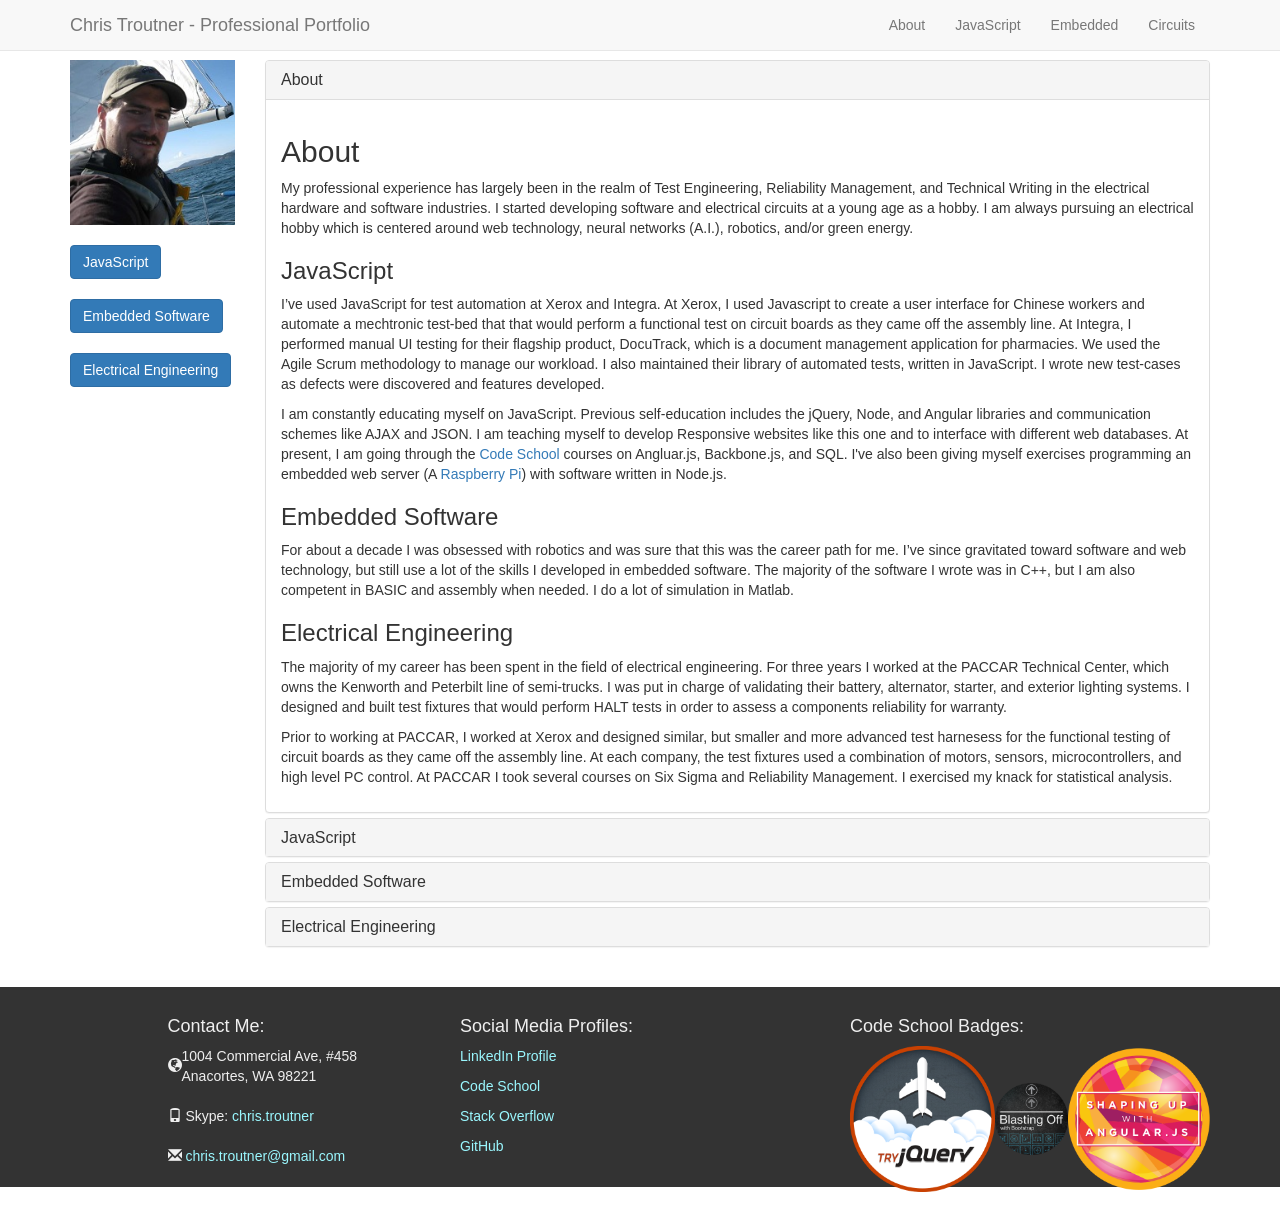
==== index.html @ 3069bcdd "Hamburger Menu Bug Fixed Hamburber menu had a bug where it wouldn't collapse after selecting an item" ====
<!DOCTYPE html>
<html lang="en" ng-app="mainPage">
<head>
  <!-- 
  Dev Notes:
    This site is written using the Twitter Bootstrap framework. Custom JavaScript and modularity of code is carried
    out with the Angular.js library. All code on this site is freely available for use without restriction. 

  -->
  
  <!-- Meta compatibility items -->
  <meta charset="utf-8">
  <meta http-equiv="X-UA-Compatible" content="IE=edge">
  <meta name="viewport" content="width=device-width, initial-scale=1">

  <title>Chris Troutner | Professional Portfolio</title>

  <link href="css/bootstrap.min.css" media="all" rel="stylesheet" />
  <link href="css/main.css" media="all" rel="stylesheet" />

  
  
  <!-- HTML5 Shim and Respond.js IE8 support of HTML5 elements and media queries -->
  <!-- WARNING: Respond.js doesn't work if you view the page via file:// -->
  <!--[if lt IE 9]>
      <script src="https://oss.maxcdn.com/html5shiv/3.7.2/html5shiv.min.js"></script>
      <script src="https://oss.maxcdn.com/respond/1.4.2/respond.min.js"></script>
  <![endif]-->
  
  <style>
    vcenter {
      display:table-cell;
      vertical-align: middle;
      float: none;
      text-align: center;
    }
    
    row-xs-flex-center {
        display:flex;
        align-items:center;
    }
    @media ( min-width:768px ) {
        .row-sm-flex-center {
            display:flex;
            align-items:center;
        }
    }
    @media ( min-width: 992px ) {
        .row-md-flex-center {
            display:flex;
            align-items:center;
        }
    }
    @media ( min-width: 1200px ) {
        .row-lg-flex-center {
            display:flex;
            align-items:center;
        }
    }
  </style>
</head>
  
<body ng-controller='PrimaryController as PC'>
  <header class='navbar navbar-default navbar-fixed-top'>
    <nav class='container' role='navigation'>
      <div class='navbar-header'>
        <a href='index.html' class='navbar-brand'>Chris Troutner<span class='hidden-sm hidden-xs'> - Professional Portfolio</span></a>

        <!-- Hamburger button for small screens -->
        <button type='button' class='navbar-toggle collapsed' data-toggle='collapse' data-target='.navbar-collapse'>
          <span class='sr-only'>Toggle navigation</span>
          <span class='icon-bar'></span>
          <span class='icon-bar'></span>
          <span class='icon-bar'></span>
        </button>
      </div>

      <!-- Navigation Buttons for big screen -->
      <!-- <ul class='nav nav-tabs navbar-nav navbar-right collapse navbar-collapse'> -->
      <ul class='nav navbar-nav navbar-right collapse navbar-collapse'>
        <li><a role="button" data-toggle="collapse" data-parent="#accordion" href="#collapseAbout" aria-expanded="true" aria-controls="collapseAbout">
          About
        </a></li>
        <li><a role="button" data-toggle="collapse" data-parent="#accordion" href="#collapseJavaScript" aria-expanded="true" aria-controls="collapseJavaScript">
          JavaScript
        </a></li>
        <li><a role="button" data-toggle="collapse" data-parent="#accordion" href="#collapseEmbedded" aria-expanded="true" aria-controls="collapseEmbedded">
          Embedded
        </a></li>
        <li><a role="button" data-toggle="collapse" data-parent="#accordion" href="#collapseCircuits" aria-expanded="true" aria-controls="collapseCircuits">
          Circuits
        </a></li>      
      </ul>
    </nav>
  </header>

  <section>
    <div class='container'>

      <!-- Need to add a row of space so that the static nav bar doesn't bleed into the Container. Not sure if <br> is the best html to use anymore. -->
      <!-- To-Do: check this div presentation in different browsers and different screen sizes. -->
      <div class='row'>
        <br></br>
      </div>

      <!-- 
      Not used, but for reference:
      row-md-flex-center class is custom solution to center the navigation arrows. This solution found on stackexchange: 
        https://stackoverflow.com/questions/20547819/vertical-align-with-bootstrap-3/20548652#20548652?newreg=b027880ff2e448e6b07ce7ea2256a542
      -->
      <div class='row'>

        <div class='col-md-2'>
          <!-- Selfie Image -->
          <img src='images/me.jpg' class='img-responsive center-block' alt='Chris Troutner' />
          <br>
          <!-- Left Column Button Menu -->
          <div class='visible-md visible-lg'>
            <ul class='list-unstyled'>
              <li>
                <a class="btn btn-primary" role="button" data-toggle="collapse" data-parent="#accordion" href="#collapseJavaScript" aria-expanded="false" aria-controls="collapseJavaScript">
                  JavaScript
              </a></li><br>
              <li>
                <a class="btn btn-primary" role="button" data-toggle="collapse" data-parent="#accordion" href="#collapseEmbedded" aria-expanded="false" aria-controls="collapseEmbedded">
                  Embedded Software
              </a></li><br>
              <li>
                <a class="btn btn-primary" role="button" data-toggle="collapse" data-parent="#accordion" href="#collapseCircuits" aria-expanded="false" aria-controls="collapseCircuits">
                  Electrical Engineering
              </a></li></br>
            </ul>          
          </div>
        </div>

        <div class='col-md-10'>
          <div class="panel-group" id="accordion" role="tablist" aria-multiselectable="true">
            <div class="panel panel-default">
              <div class="panel-heading" role="tab" id="headingAbout">
                <h4 class="panel-title">
                  <a role="button" data-toggle="collapse" data-parent="#accordion" href="#collapseAbout" aria-expanded="true" aria-controls="collapseAbout">
                    About
                  </a>
                </h4>
              </div>
              <div id="collapseAbout" class="panel-collapse collapse in" role="tabpanel" aria-labelledby="headingAbout">
                <div class="panel-body">
                  <content-about></content-about>
                </div>
              </div>
            </div>
            <div class="panel panel-default">
              <div class="panel-heading" role="tab" id="headingJavaScript">
                <h4 class="panel-title">
                  <a class="collapsed" role="button" data-toggle="collapse" data-parent="#accordion" href="#collapseJavaScript" aria-expanded="false" aria-controls="collapseJavaScript">
                    JavaScript
                  </a>
                </h4>
              </div>
              <div id="collapseJavaScript" class="panel-collapse collapse" role="tabpanel" aria-labelledby="headingJavaScript">
                <div class="panel-body">
                  <content-javascript></content-javascript>
                </div>
              </div>
            </div>
            <div class="panel panel-default">
              <div class="panel-heading" role="tab" id="headingEmbedded">
                <h4 class="panel-title">
                  <a class="collapsed" role="button" data-toggle="collapse" data-parent="#accordion" href="#collapseEmbedded" aria-expanded="false" aria-controls="collapseEmbedded">
                    Embedded Software
                  </a>
                </h4>
              </div>
              <div id="collapseEmbedded" class="panel-collapse collapse" role="tabpanel" aria-labelledby="headingEmbedded">
                <div class="panel-body">
                  <content-embedded></content-embedded>
                </div>
              </div>
            </div>
            <div class="panel panel-default">
              <div class="panel-heading" role="tab" id="headingCircuits">
                <h4 class="panel-title">
                  <a class="collapsed" role="button" data-toggle="collapse" data-parent="#accordion" href="#collapseCircuits" aria-expanded="false" aria-controls="collapseCircuits">
                    Electrical Engineering
                  </a>
                </h4>
              </div>
              <div id="collapseCircuits" class="panel-collapse collapse" role="tabpanel" aria-labelledby="headingCircuits">
                <div class="panel-body">
                  <!-- <section ng-include="'content-EE.html'"></section> -->
                  <content-circuits></content-circuits>
                </div>
              </div>
            </div>
          </div>
        </div>

      </div>

      <!--
      <div class='row'>
        next row
      </div>
      -->


    </div>
  </section>

  <!-- Floating Nav Bar affixed to bottom of small and extra small screens to take viewer back to the top. -->
  <nav class="navbar navbar-default navbar-fixed-bottom visible-xs visible-sm">
    <div class="container">
      <br>
      <p class='text-center lead'><strong><a href="#">Go To The Top</a></strong></p>
      <br>
    </div>
  </nav>



  <div class='footer'>
    <div class='container'>
      <div class='row'>
        <div class='col-sm-4 col-md-3 col-md-offset-1 col-xs-6'>
          <h4>Contact Me:</h4>
          <ul class='list-unstyled'>
            <li><table><tr>
              <td><i class='glyphicon glyphicon-globe'> </i></td> 
              <td>1004 Commercial Ave, #458 <br> Anacortes, WA 98221</td>
            </tr></table><li><br>
            <li><i class='glyphicon glyphicon-phone'></i> Skype: <a href="skype:chris.troutner?chat">chris.troutner</a><li><br>
            <li><i class='glyphicon glyphicon-envelope'></i> <a href='mailto:chris.troutner@gmail.com'>chris.troutner@gmail.com</a><li>
          </ul>
        </div>

        <div class='col-sm-4 col-md-3 col-xs-6'>
          <h4>Social Media Profiles:</h4>
          <p><a href='https://www.linkedin.com/pub/chris-troutner/8/2bb/733' target='_blank'>LinkedIn Profile</a></p>
          <p><a href='https://www.codeschool.com/users/1623156' target='_blank'>Code School</a></p>
          <p><a href='http://stackoverflow.com/users/5179542/chris-troutner?tab=profile' target='_blank'>Stack Overflow</a></p>
          <p><a href='https://github.com/christroutner' target='_blank'>GitHub</a></p>
        </div>

        <div class='col-sm-4 col-md-offset-1 hidden-xs'>
          <h4>Code School Badges:</h4>
          <table>
            <tr>
              <td><img src="images/CodeSchoolBadge-jQuery.png" class='img-responsive center-block'></td>
              <td><img src="images/CodeSchoolBadge-Bootstrap.png" class='img-responsive center-block'></td>
              <td><img src="images/CodeSchoolBadge-Angular.png" class='img-responsive center-block'></td>
            </tr>
          </table>
        </div>

        <div class='clearfix visible-xs'></div>


      </div>

      <!-- A row to add blank space in sm and xs screens so the bottom nav bar doesn't cover up the footer. -->
      <div class='row visible-xs visible-sm'>
        <div class='col-sm-12 col-xs-12'>
          <p><br><br><br></p>
        </div>
      </div>
    </div>
  </div>

  <script src="js/jquery-1.11.2.min.js"></script>
  <script src="js/bootstrap.min.js?body=1"></script>
  <script src="js/angular.min.js"></script>
  <script src="js/app.js"></script>

  <!--  This snippet used to collapse hamburger menu on extra-small screens.
        Source: http://bit.ly/1N1M6r4 -->
  <script type="text/javascript">
    $(document).on('click','.navbar-collapse.in',function(e) {
      if( $(e.target).is('a') && $(e.target).attr('class') != 'dropdown-toggle' ) {
          $(this).collapse('hide');
      }
    }); 
  </script>
</body>
</html>
---- css/main.css ----
/*
 *= require bootstrap/dist/css/bootstrap.min.css
 *= require_self
 */


.features .glyphicon {
  font-size: 32px;
}

.row {
  margin-bottom: 20px;
}

.quote {
  background-color: #444;
  color: #e1e1e1;
}
.quote blockquote {
  border: none;
  margin: 0;
}
.quote footer {
  color: #c1c1c1;
}
section, header {
  background-color: #fff;
}
body {

}
.footer {
  padding: 20px 0;
}


#demo-nav {
  display: none;
}

.show-nav #demo-nav {
  display: block;
}






/* Sticky footer styles
-------------------------------------------------- */
html {
  position: relative;
  min-height: 100%;
}
body {
  /* Margin bottom by footer height */
  margin-bottom: 200px;
}
.footer {
  position: absolute;
  bottom: 0;
  width: 100%;
  /* Set the fixed height of the footer here */
  height: 200px;
}
.footer {
  color: #efefef;
  background-color: #333;
}
.footer a {
  color: #9af7fe;
}
@media only screen and (max-width: 768px) {
  body { margin-bottom: 400px; }
  .footer { height: 400px; }
}
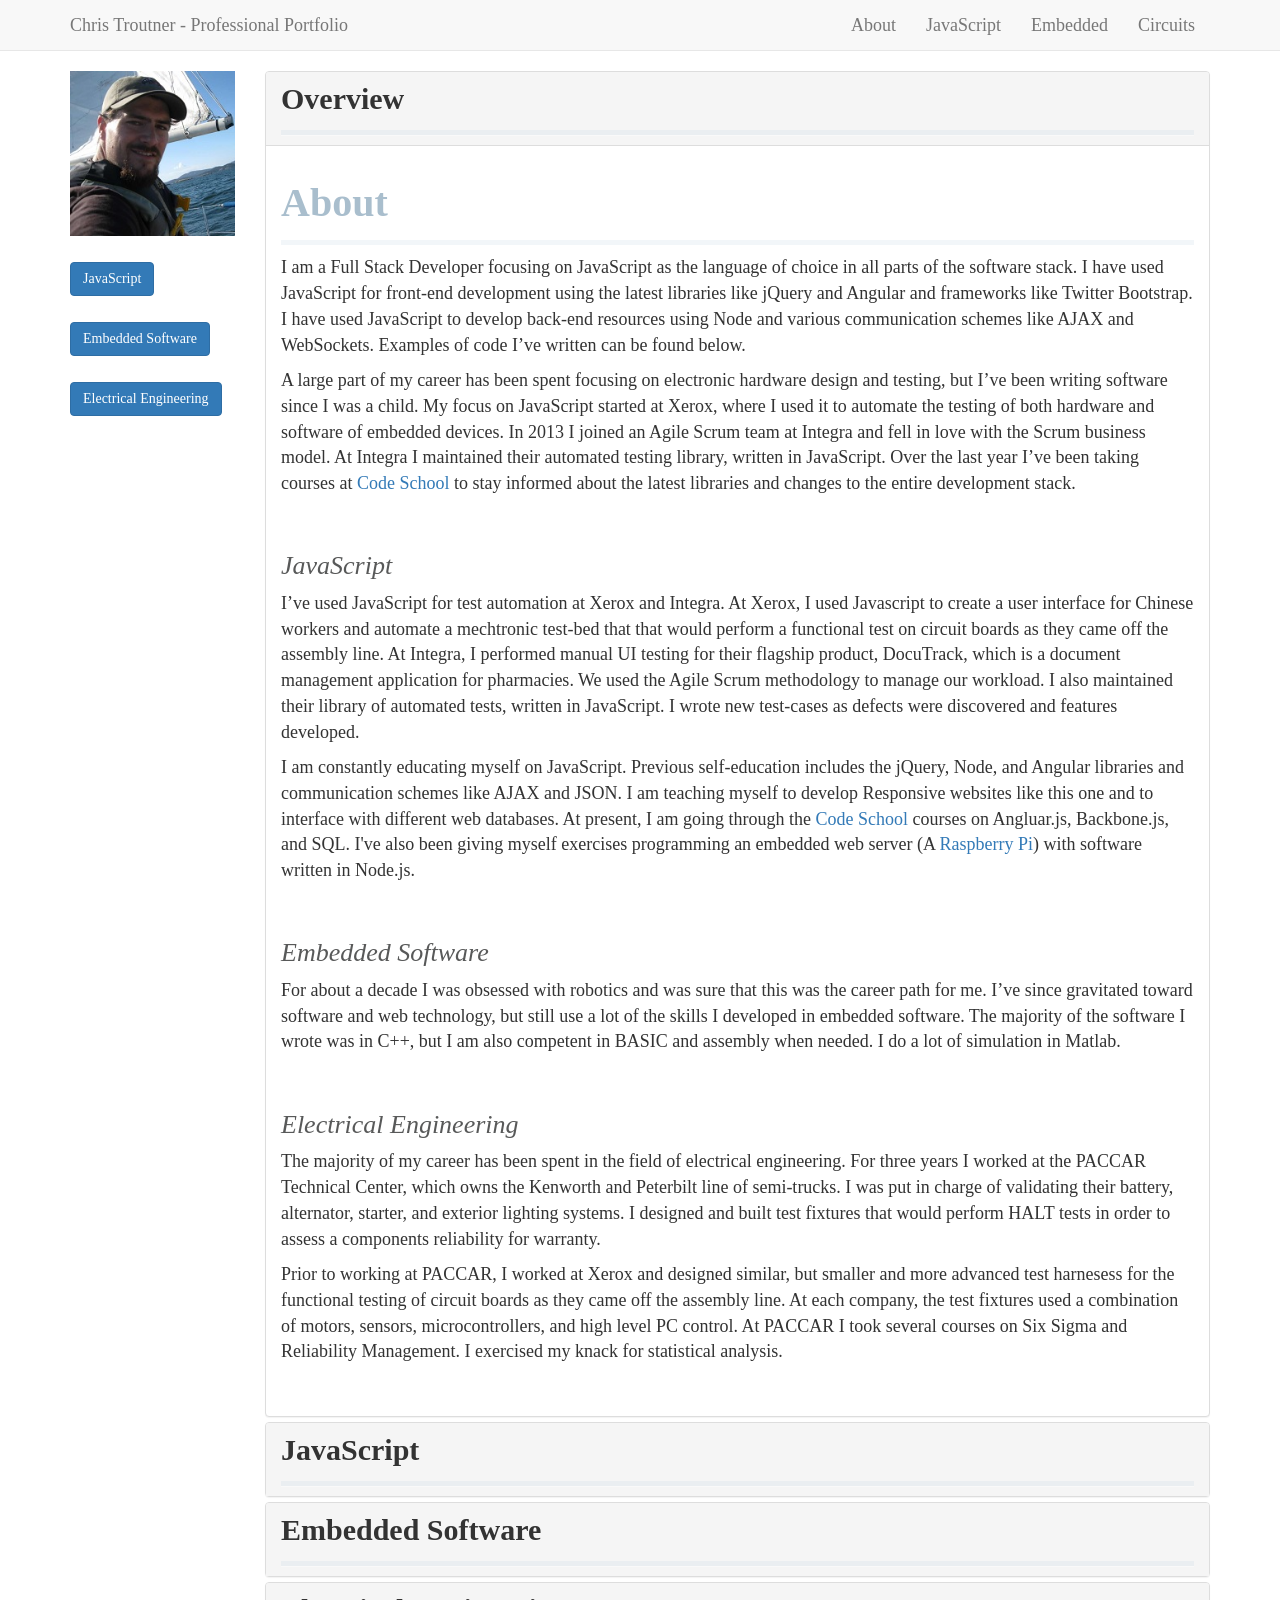
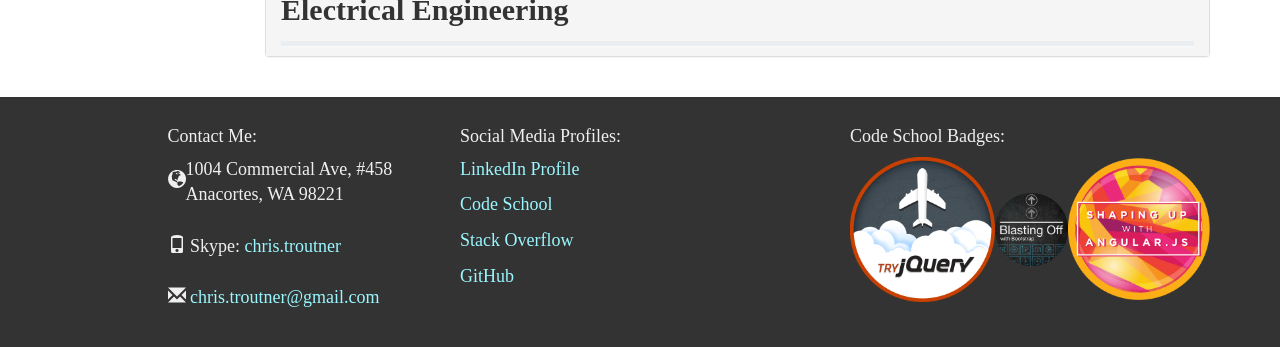
==== commit 1977c4eb: "CSS Customized Created my own CSS stylesheet to customize some stuff." ====
--- a/index.html
+++ b/index.html
@@ -16,7 +16,8 @@
   <title>Chris Troutner | Professional Portfolio</title>
 
   <link href="css/bootstrap.min.css" media="all" rel="stylesheet" />
-  <link href="css/main.css" media="all" rel="stylesheet" />
+  <link href="css/main.css" media="all" rel="stylesheet" /> <!-- Code School stylesheet -->
+  <link href="css/app.css" media="all" rel="stylesheet" /> <!-- My own custom stylesheet -->
 
   
   
@@ -137,11 +138,11 @@
           <div class="panel-group" id="accordion" role="tablist" aria-multiselectable="true">
             <div class="panel panel-default">
               <div class="panel-heading" role="tab" id="headingAbout">
-                <h4 class="panel-title">
+                <h1 class="panel-title">
                   <a role="button" data-toggle="collapse" data-parent="#accordion" href="#collapseAbout" aria-expanded="true" aria-controls="collapseAbout">
-                    About
-                  </a>
-                </h4>
+                    Overview
+                  </a>
+                </h1>
               </div>
               <div id="collapseAbout" class="panel-collapse collapse in" role="tabpanel" aria-labelledby="headingAbout">
                 <div class="panel-body">
@@ -151,11 +152,11 @@
             </div>
             <div class="panel panel-default">
               <div class="panel-heading" role="tab" id="headingJavaScript">
-                <h4 class="panel-title">
+                <h1 class="panel-title">
                   <a class="collapsed" role="button" data-toggle="collapse" data-parent="#accordion" href="#collapseJavaScript" aria-expanded="false" aria-controls="collapseJavaScript">
                     JavaScript
                   </a>
-                </h4>
+                </h1>
               </div>
               <div id="collapseJavaScript" class="panel-collapse collapse" role="tabpanel" aria-labelledby="headingJavaScript">
                 <div class="panel-body">
@@ -165,11 +166,11 @@
             </div>
             <div class="panel panel-default">
               <div class="panel-heading" role="tab" id="headingEmbedded">
-                <h4 class="panel-title">
+                <h1 class="panel-title">
                   <a class="collapsed" role="button" data-toggle="collapse" data-parent="#accordion" href="#collapseEmbedded" aria-expanded="false" aria-controls="collapseEmbedded">
                     Embedded Software
                   </a>
-                </h4>
+                </h1>
               </div>
               <div id="collapseEmbedded" class="panel-collapse collapse" role="tabpanel" aria-labelledby="headingEmbedded">
                 <div class="panel-body">
@@ -179,11 +180,11 @@
             </div>
             <div class="panel panel-default">
               <div class="panel-heading" role="tab" id="headingCircuits">
-                <h4 class="panel-title">
+                <h1 class="panel-title">
                   <a class="collapsed" role="button" data-toggle="collapse" data-parent="#accordion" href="#collapseCircuits" aria-expanded="false" aria-controls="collapseCircuits">
                     Electrical Engineering
                   </a>
-                </h4>
+                </h1>
               </div>
               <div id="collapseCircuits" class="panel-collapse collapse" role="tabpanel" aria-labelledby="headingCircuits">
                 <div class="panel-body">
@@ -210,9 +211,7 @@
   <!-- Floating Nav Bar affixed to bottom of small and extra small screens to take viewer back to the top. -->
   <nav class="navbar navbar-default navbar-fixed-bottom visible-xs visible-sm">
     <div class="container">
-      <br>
       <p class='text-center lead'><strong><a href="#">Go To The Top</a></strong></p>
-      <br>
     </div>
   </nav>
 
--- a/css/main.css
+++ b/css/main.css
@@ -55,14 +55,14 @@
 }
 body {
   /* Margin bottom by footer height */
-  margin-bottom: 200px;
+  margin-bottom: 250px;
 }
 .footer {
   position: absolute;
   bottom: 0;
   width: 100%;
   /* Set the fixed height of the footer here */
-  height: 200px;
+  height: 250px;
 }
 .footer {
   color: #efefef;
--- a/css/app.css
+++ b/css/app.css
@@ -0,0 +1,54 @@
+
+body{
+  font-family: Baskerville, "Hoefler Text", Garamond, "Times New Roman", serif;
+  font-weight: 400;
+	font-size: 18px;
+	color: #333;
+}
+h1{
+	font-size: 40px;
+	padding-bottom: 15px;
+	border-bottom: 5px solid rgba(190, 211, 226, 0.2);
+	color: #a9becd;
+	text-shadow: 0px 1px 1px rgba(255, 255, 255, 0.4);
+	box-shadow: 0px 1px 0px 0px rgba(255, 255, 255, 0.4);
+	font-weight: 700;
+}
+h2{
+	font-size: 40px;
+	padding-bottom: 15px;
+	border-bottom: 5px solid rgba(190, 211, 226, 0.2);
+	color: #a9becd;
+	text-shadow: 0px 1px 1px rgba(255, 255, 255, 0.4);
+	box-shadow: 0px 1px 0px 0px rgba(255, 255, 255, 0.4);
+	font-weight: 700;
+}
+h3{
+	font-style: italic;
+	font-size: 26px;
+	color: #585959;
+	text-shadow: 1px 0px 1px rgba(255, 255, 255, 0.4);
+}
+
+
+h1.panel-title {
+  font-size: 30px;
+}
+h2.panel-title {
+  font-size: 25px;
+}
+h3.panel-title {
+  font-size: 20px;
+}
+
+
+
+
+
+.panel-body{
+  /* background: green; */
+  /*
+  background: #FFFF99;
+  */
+}
+
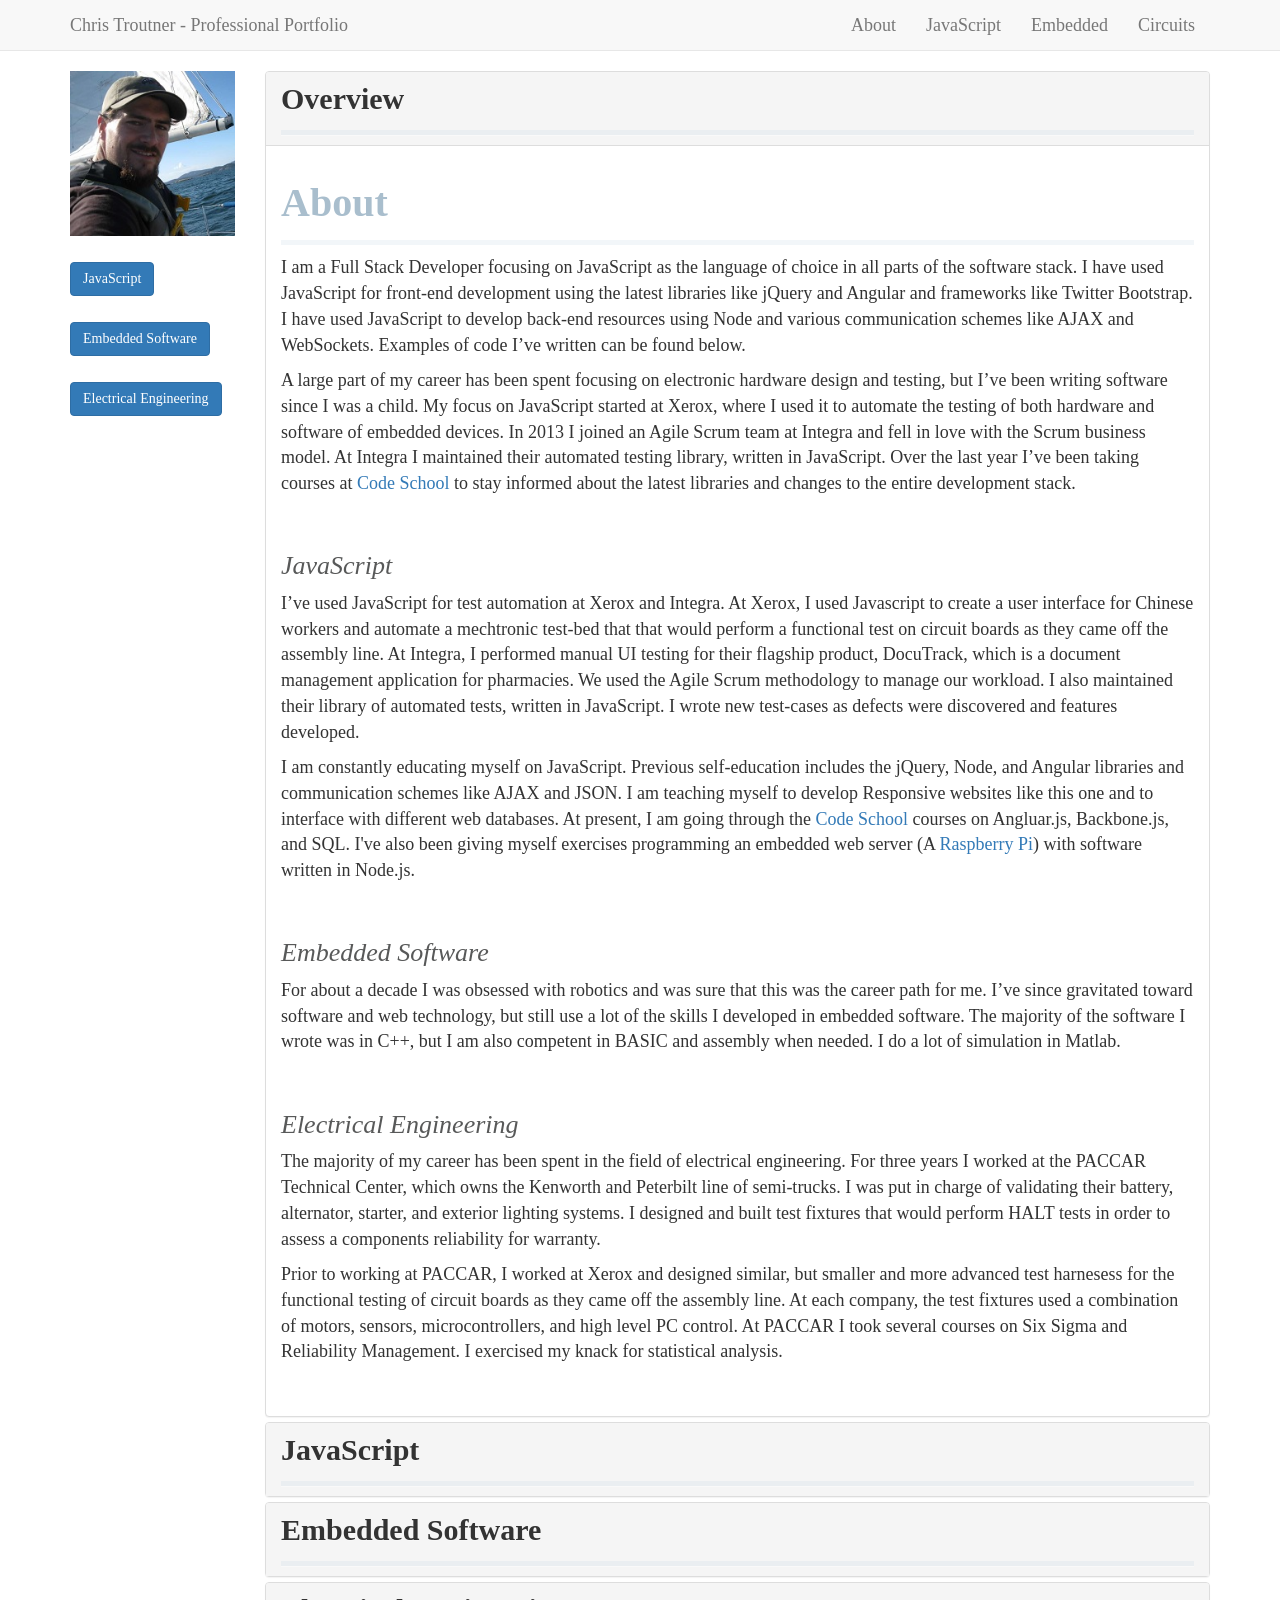
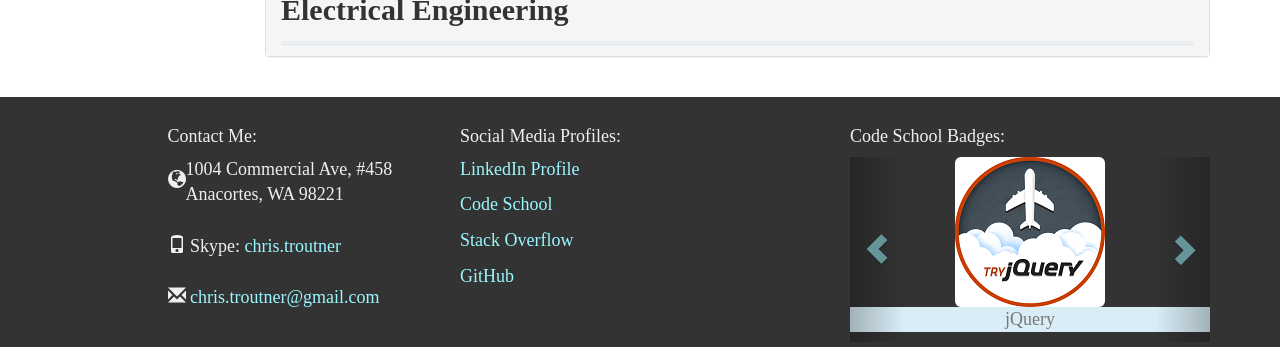
==== commit c60c3ffd: "Footer Carousel Created a Carousel in the footer to show off my CodeSchool badges." ====
--- a/index.html
+++ b/index.html
@@ -242,6 +242,7 @@
 
         <div class='col-sm-4 col-md-offset-1 hidden-xs'>
           <h4>Code School Badges:</h4>
+          <!--
           <table>
             <tr>
               <td><img src="images/CodeSchoolBadge-jQuery.png" class='img-responsive center-block'></td>
@@ -249,6 +250,51 @@
               <td><img src="images/CodeSchoolBadge-Angular.png" class='img-responsive center-block'></td>
             </tr>
           </table>
+          -->
+          <div id="carousel-example-generic" class="carousel slide" data-ride="carousel">
+            <!-- Indicators -->
+            <ol class="carousel-indicators">              
+              <li data-target="#carousel-example-generic" data-slide-to="0" class="active" style='visibility: hidden;'></li>
+              <li data-target="#carousel-example-generic" data-slide-to="1" style='visibility: hidden;'></li>
+              <li data-target="#carousel-example-generic" data-slide-to="2" style='visibility: hidden;'></li>
+            </ol>
+
+
+            <!-- Wrapper for slides -->
+            <div class="carousel-inner" role="listbox">
+              <div class="item active">
+                <a href="https://www.codeschool.com/courses/try-jquery" target="_blank">
+                  <img src="images/CodeSchoolBadge-jQuery.png" alt="jQuery Badge" class='img-responsive center-block img-rounded' height='200'>
+                  <p class="text-center bg-info text-muted">jQuery</p>
+                </a>
+              </div>
+              <div class="item">
+                <a href="https://www.codeschool.com/courses/blasting-off-with-bootstrap" target="_blank">
+                  <img src="images/CodeSchoolBadge-Bootstrap.png" alt="Boostrap Badge" class='img-responsive center-block img-rounded'>
+                  <p class="text-center bg-info text-muted">Twitter Bootstrap Framework</p>
+                </a>
+              </div>
+              <div class="item">
+                <a href="https://www.codeschool.com/courses/shaping-up-with-angular-js" target="_blank">
+                  <img src="images/CodeSchoolBadge-Angular.png" alt="Angular Badge" class='img-responsive center-block img-rounded'>
+                  <p class="text-center bg-info text-muted">Angular.js</p>
+                </a>
+              </div>
+              
+            </div>
+
+            <!-- Controls -->
+            <a class="left carousel-control" href="#carousel-example-generic" role="button" data-slide="prev">
+              <span class="glyphicon glyphicon-chevron-left" aria-hidden="true"></span>
+              <span class="sr-only">Previous</span>
+            </a>
+            <a class="right carousel-control" href="#carousel-example-generic" role="button" data-slide="next">
+              <span class="glyphicon glyphicon-chevron-right" aria-hidden="true"></span>
+              <span class="sr-only">Next</span>
+            </a>
+            
+          </div>
+          
         </div>
 
         <div class='clearfix visible-xs'></div>
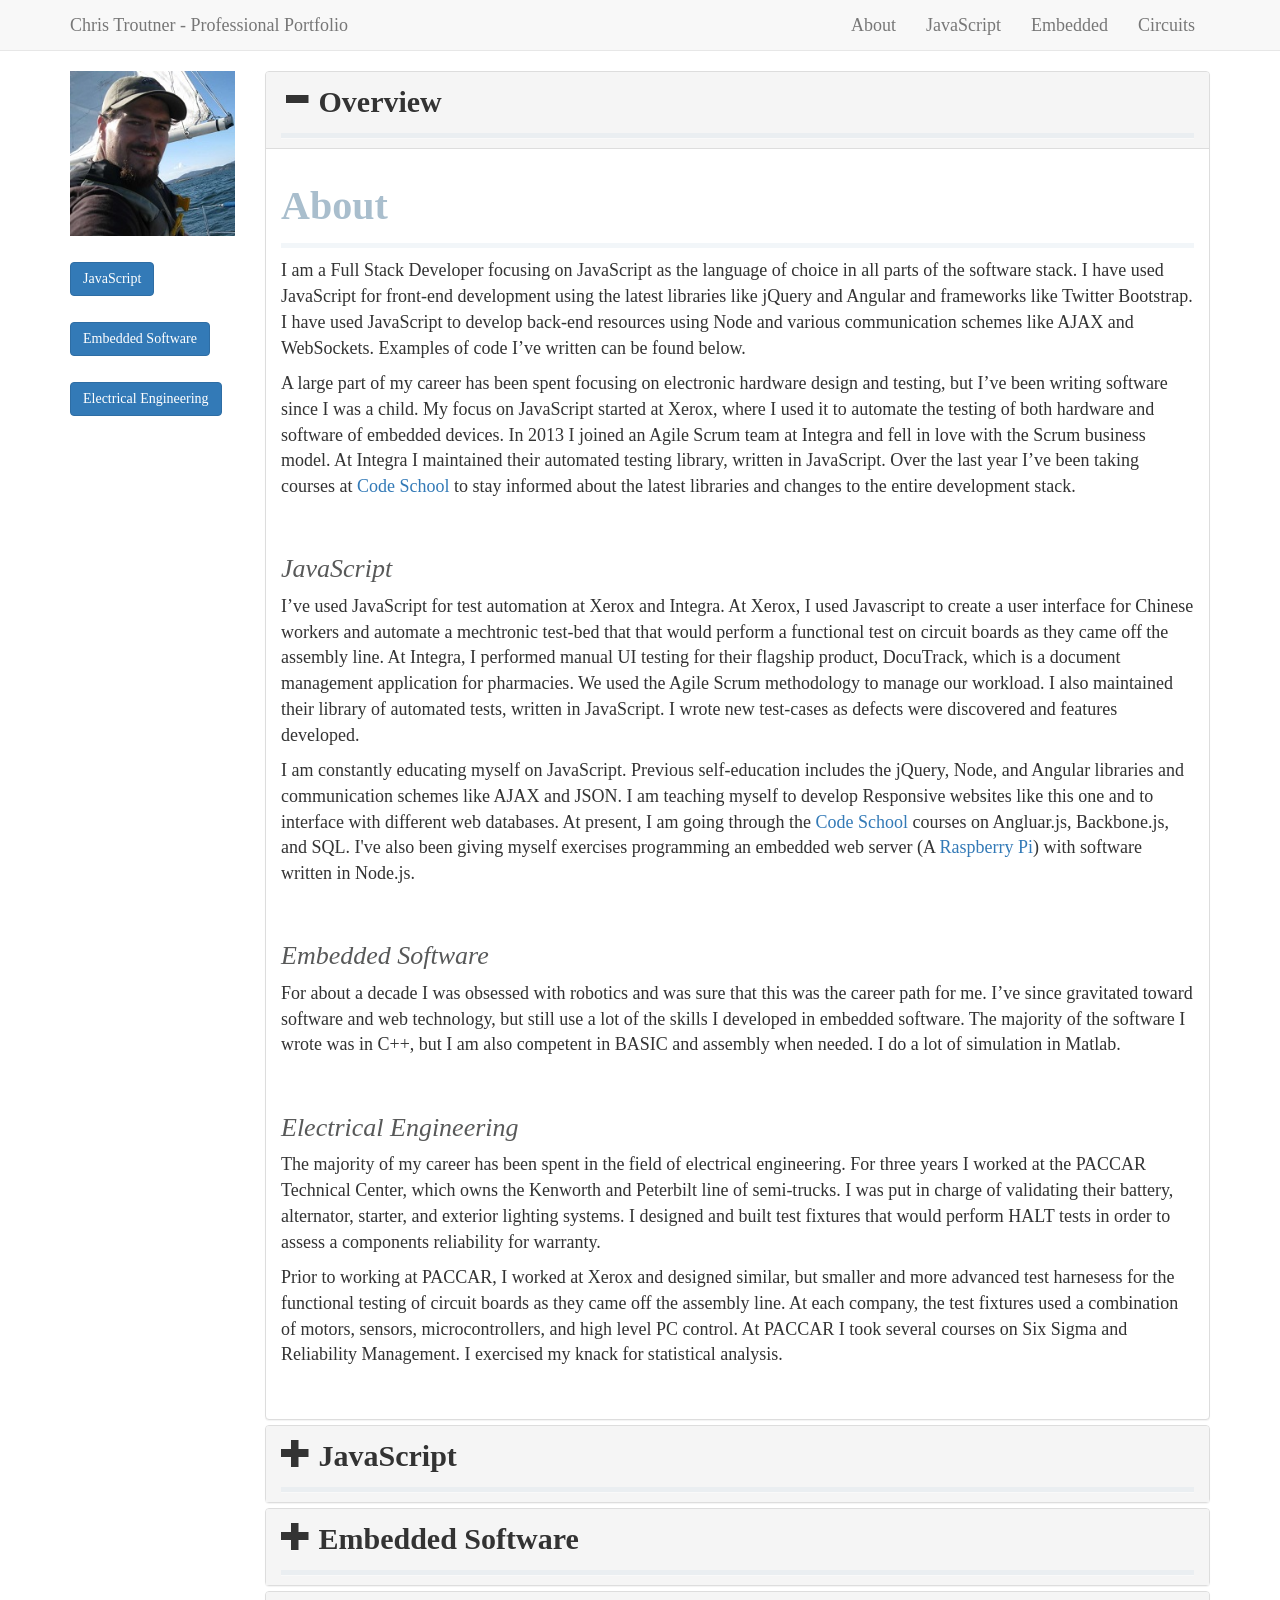
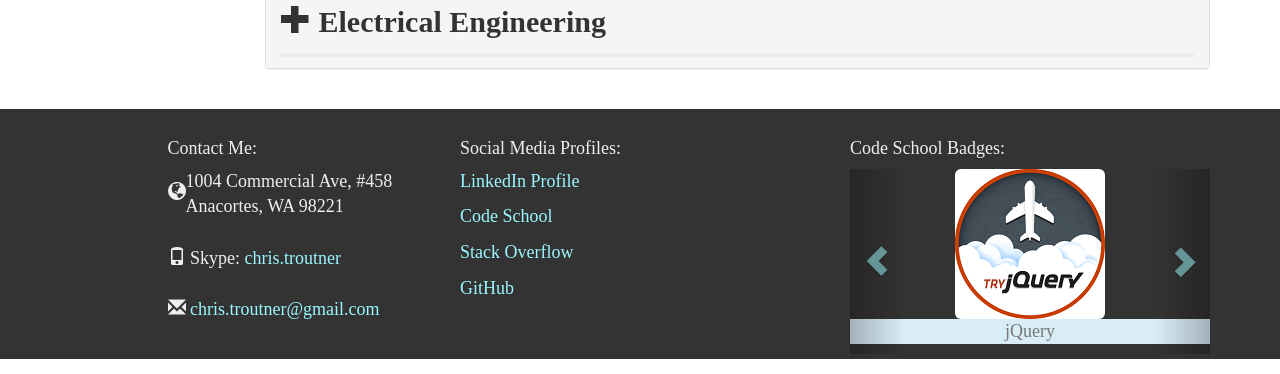
==== commit 700d29de: "Collapse Animation Added code to my app.js Angular library to animate the plus and minus signs when " ====
--- a/index.html
+++ b/index.html
@@ -136,10 +136,12 @@
 
         <div class='col-md-10'>
           <div class="panel-group" id="accordion" role="tablist" aria-multiselectable="true">
-            <div class="panel panel-default">
+            <!-- <div ng-controller='panelController as panelCtrl' ng-init='tab=1' class="panel panel-default"> -->
+            <div class="panel panel-default" ng-init="PC.initCollapseIcon('#collapseAbout')">
               <div class="panel-heading" role="tab" id="headingAbout">
                 <h1 class="panel-title">
-                  <a role="button" data-toggle="collapse" data-parent="#accordion" href="#collapseAbout" aria-expanded="true" aria-controls="collapseAbout">
+                  <a role="button" id="titleOverview" data-toggle="collapse" data-parent="#accordion" href="#collapseAbout" aria-expanded="true" aria-controls="collapseAbout">
+                    <i class='glyphicon glyphicon-minus'></i>
                     Overview
                   </a>
                 </h1>
@@ -150,10 +152,11 @@
                 </div>
               </div>
             </div>
-            <div class="panel panel-default">
+            <div class="panel panel-default" ng-init="PC.initCollapseIcon('#collapseJavaScript')">
               <div class="panel-heading" role="tab" id="headingJavaScript">
                 <h1 class="panel-title">
                   <a class="collapsed" role="button" data-toggle="collapse" data-parent="#accordion" href="#collapseJavaScript" aria-expanded="false" aria-controls="collapseJavaScript">
+                    <i class='glyphicon glyphicon-plus'></i>
                     JavaScript
                   </a>
                 </h1>
@@ -164,10 +167,11 @@
                 </div>
               </div>
             </div>
-            <div class="panel panel-default">
+            <div class="panel panel-default" ng-init="PC.initCollapseIcon('#collapseEmbedded')">
               <div class="panel-heading" role="tab" id="headingEmbedded">
                 <h1 class="panel-title">
                   <a class="collapsed" role="button" data-toggle="collapse" data-parent="#accordion" href="#collapseEmbedded" aria-expanded="false" aria-controls="collapseEmbedded">
+                    <i class='glyphicon glyphicon-plus'></i>
                     Embedded Software
                   </a>
                 </h1>
@@ -178,10 +182,11 @@
                 </div>
               </div>
             </div>
-            <div class="panel panel-default">
+            <div class="panel panel-default" ng-init="PC.initCollapseIcon('#collapseCircuits')">
               <div class="panel-heading" role="tab" id="headingCircuits">
                 <h1 class="panel-title">
                   <a class="collapsed" role="button" data-toggle="collapse" data-parent="#accordion" href="#collapseCircuits" aria-expanded="false" aria-controls="collapseCircuits">
+                    <i class='glyphicon glyphicon-plus'></i>
                     Electrical Engineering
                   </a>
                 </h1>
@@ -316,6 +321,8 @@
   <script src="js/angular.min.js"></script>
   <script src="js/app.js"></script>
 
+
+
   <!--  This snippet used to collapse hamburger menu on extra-small screens.
         Source: http://bit.ly/1N1M6r4 -->
   <script type="text/javascript">
@@ -325,5 +332,28 @@
       }
     }); 
   </script>
+
+<!--
+  <script type="text/javascript">
+      $(document).ready(function(){
+        //debugger;
+        $("#collapseAbout").on("hide.bs.collapse", function(){
+          
+          var glyf = $($(this).parent()[0]).find('.glyphicon')[0] //Retrieve the glyphicon used on this title.
+          $(glyf).removeClass('glyphicon-minus');
+          $(glyf).addClass('glyphicon-plus');
+          
+        });
+        $("#collapseAbout").on("show.bs.collapse", function(){
+          
+          var glyf = $($(this).parent()[0]).find('.glyphicon')[0] //Retrieve the glyphicon used on this title.
+          $(glyf).removeClass('glyphicon-plus');
+          $(glyf).addClass('glyphicon-minus');
+          
+        });
+      });
+  </script>
+-->
+
 </body>
 </html>
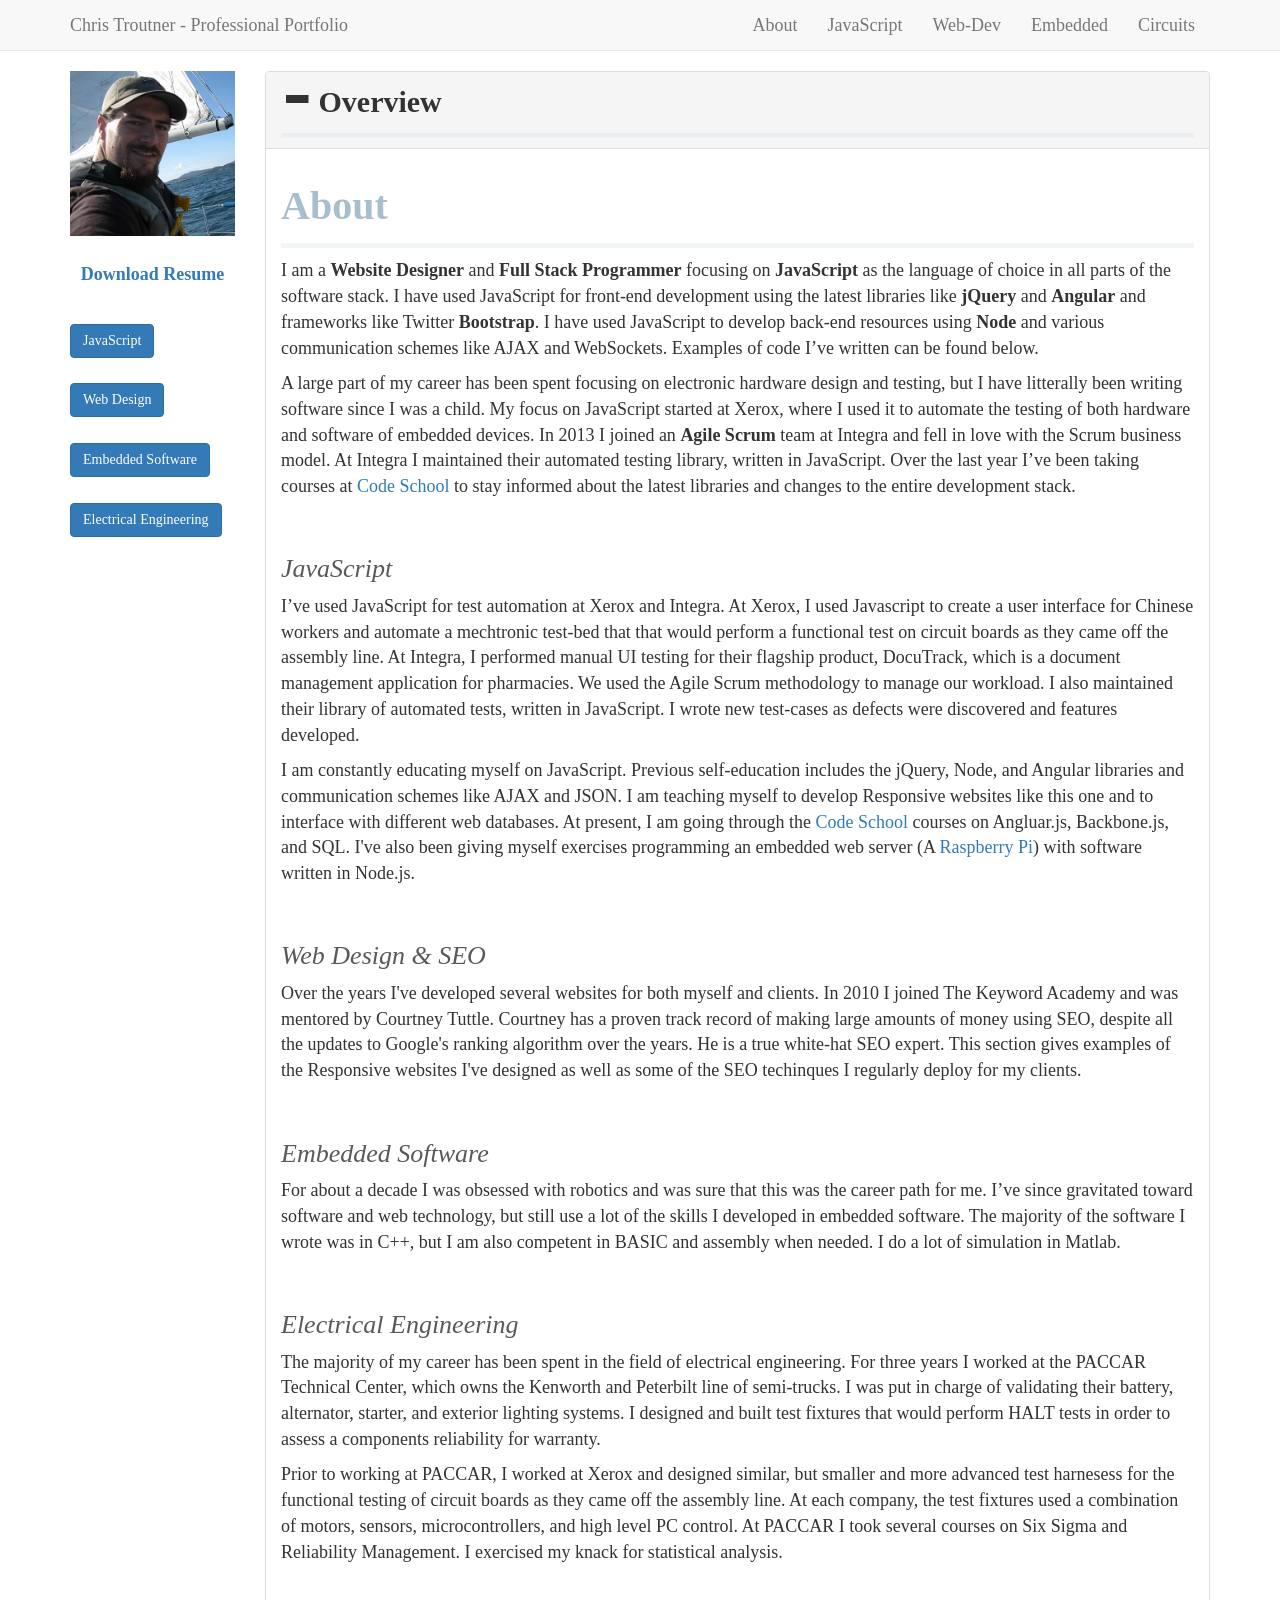
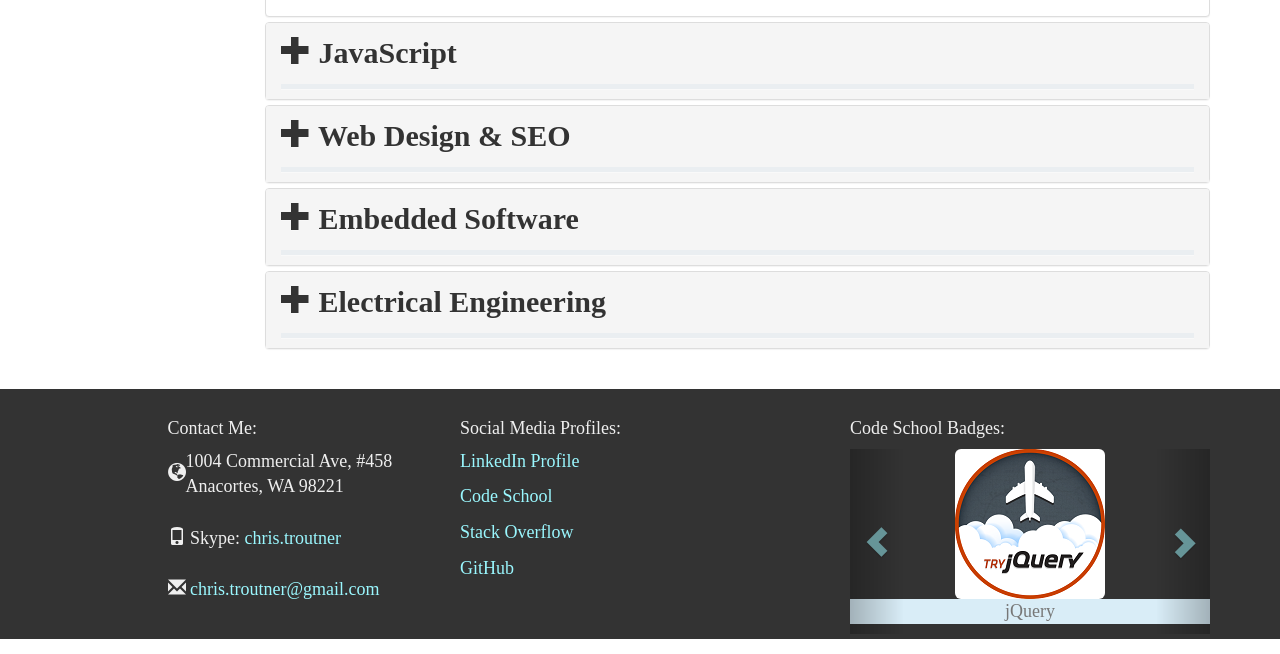
==== commit 7af38663: "Created Web Dev & SEO Section Created a new section to show off some of my experience with website d" ====
--- a/index.html
+++ b/index.html
@@ -84,6 +84,9 @@
         </a></li>
         <li><a role="button" data-toggle="collapse" data-parent="#accordion" href="#collapseJavaScript" aria-expanded="true" aria-controls="collapseJavaScript">
           JavaScript
+        </a></li>
+        <li><a role="button" data-toggle="collapse" data-parent="#accordion" href="#collapseWebDev" aria-expanded="true" aria-controls="collapseWebDev">
+          Web-Dev
         </a></li>
         <li><a role="button" data-toggle="collapse" data-parent="#accordion" href="#collapseEmbedded" aria-expanded="true" aria-controls="collapseEmbedded">
           Embedded
@@ -115,12 +118,20 @@
           <!-- Selfie Image -->
           <img src='images/me.jpg' class='img-responsive center-block' alt='Chris Troutner' />
           <br>
+          <b><p class='text-center'>
+            <a href="files/troutner_resume_08_2015.pdf">Download Resume</a>
+          </p></b>
+          <br>
           <!-- Left Column Button Menu -->
           <div class='visible-md visible-lg'>
             <ul class='list-unstyled'>
               <li>
                 <a class="btn btn-primary" role="button" data-toggle="collapse" data-parent="#accordion" href="#collapseJavaScript" aria-expanded="false" aria-controls="collapseJavaScript">
                   JavaScript
+              </a></li><br>
+              <li>
+                <a class="btn btn-primary" role="button" data-toggle="collapse" data-parent="#accordion" href="#collapseWebDev" aria-expanded="false" aria-controls="collapseWebDev">
+                  Web Design
               </a></li><br>
               <li>
                 <a class="btn btn-primary" role="button" data-toggle="collapse" data-parent="#accordion" href="#collapseEmbedded" aria-expanded="false" aria-controls="collapseEmbedded">
@@ -167,6 +178,23 @@
                 </div>
               </div>
             </div>
+            
+            <div class="panel panel-default" ng-init="PC.initCollapseIcon('#collapseWebDev')">
+              <div class="panel-heading" role="tab" id="headingWebDev">
+                <h1 class="panel-title">
+                  <a class="collapsed" role="button" data-toggle="collapse" data-parent="#accordion" href="#collapseWebDev" aria-expanded="false" aria-controls="collapseWebDev">
+                    <i class='glyphicon glyphicon-plus'></i>
+                    Web Design &amp; SEO
+                  </a>
+                </h1>
+              </div>
+              <div id="collapseWebDev" class="panel-collapse collapse" role="tabpanel" aria-labelledby="headingWebDev">
+                <div class="panel-body">
+                  <content-webdev></content-webdev>
+                </div>
+              </div>
+            </div>
+            
             <div class="panel panel-default" ng-init="PC.initCollapseIcon('#collapseEmbedded')">
               <div class="panel-heading" role="tab" id="headingEmbedded">
                 <h1 class="panel-title">
@@ -333,27 +361,6 @@
     }); 
   </script>
 
-<!--
-  <script type="text/javascript">
-      $(document).ready(function(){
-        //debugger;
-        $("#collapseAbout").on("hide.bs.collapse", function(){
-          
-          var glyf = $($(this).parent()[0]).find('.glyphicon')[0] //Retrieve the glyphicon used on this title.
-          $(glyf).removeClass('glyphicon-minus');
-          $(glyf).addClass('glyphicon-plus');
-          
-        });
-        $("#collapseAbout").on("show.bs.collapse", function(){
-          
-          var glyf = $($(this).parent()[0]).find('.glyphicon')[0] //Retrieve the glyphicon used on this title.
-          $(glyf).removeClass('glyphicon-plus');
-          $(glyf).addClass('glyphicon-minus');
-          
-        });
-      });
-  </script>
--->
 
 </body>
 </html>
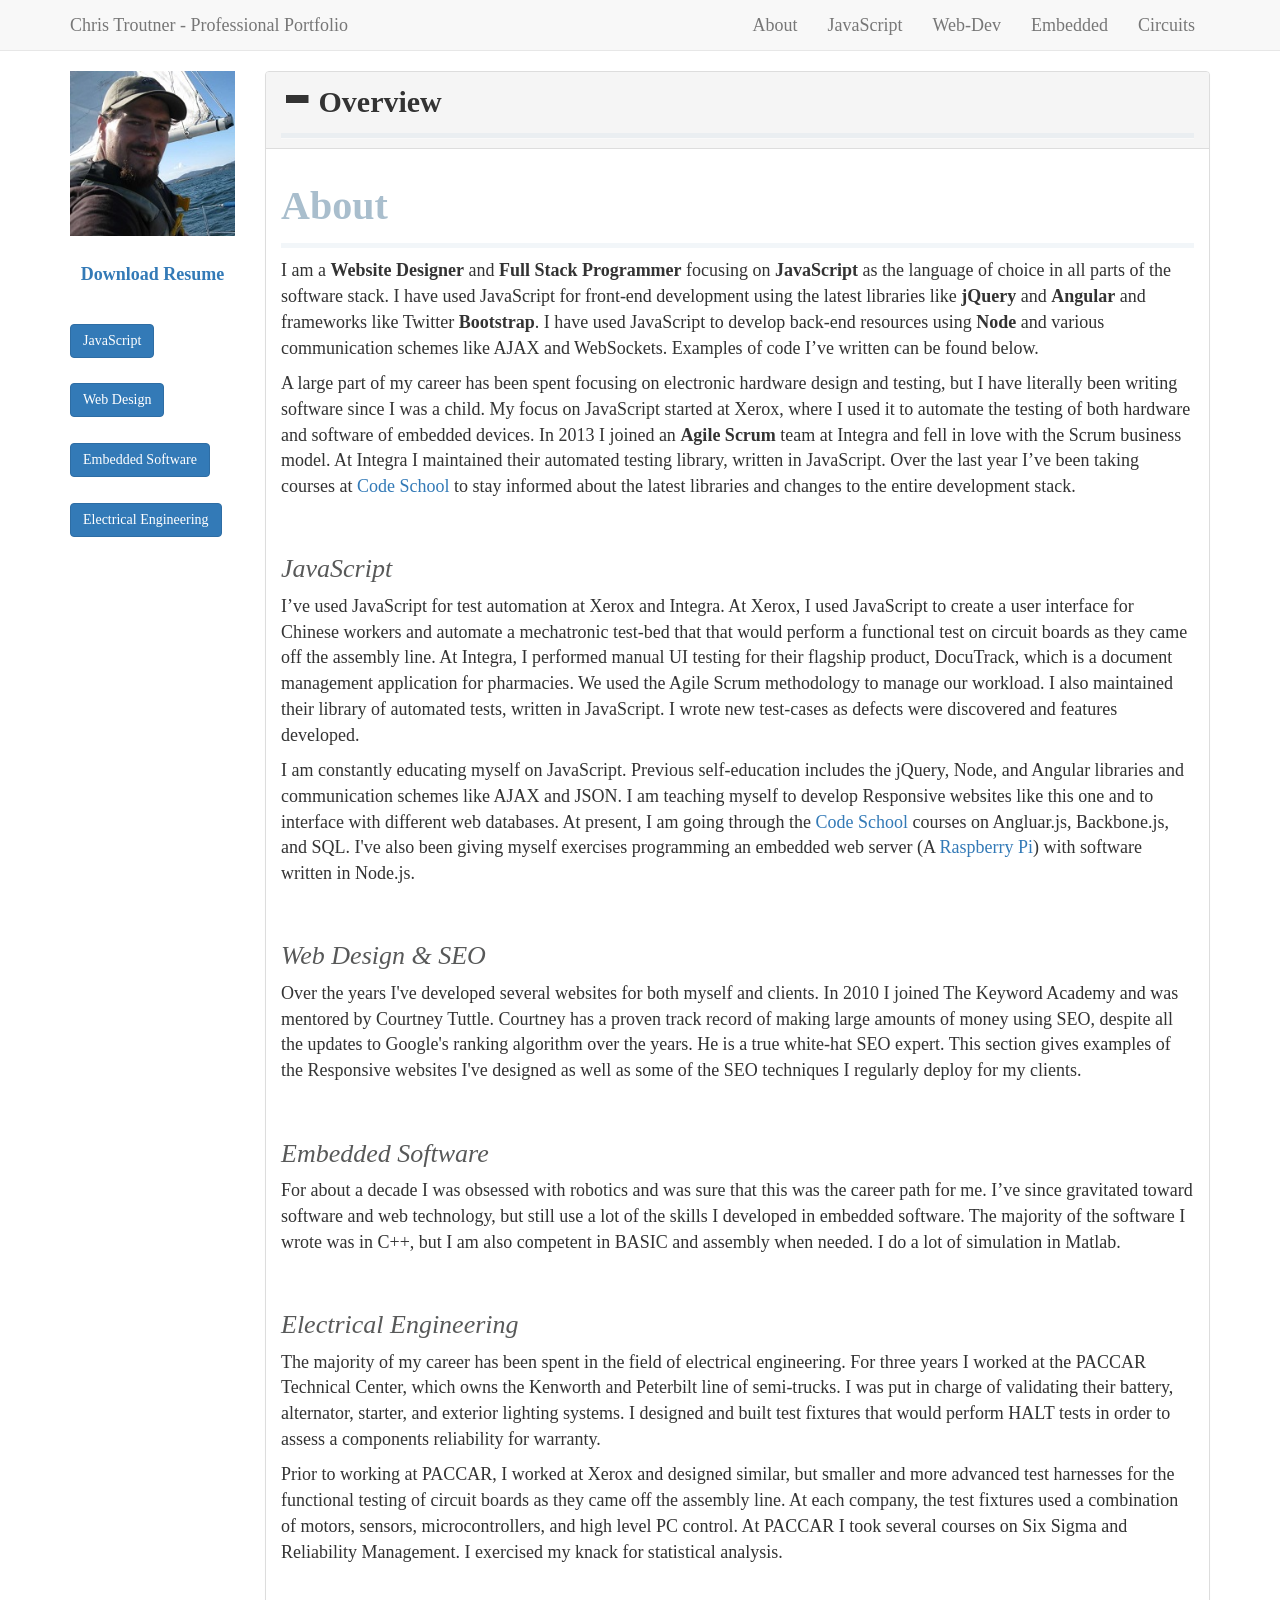
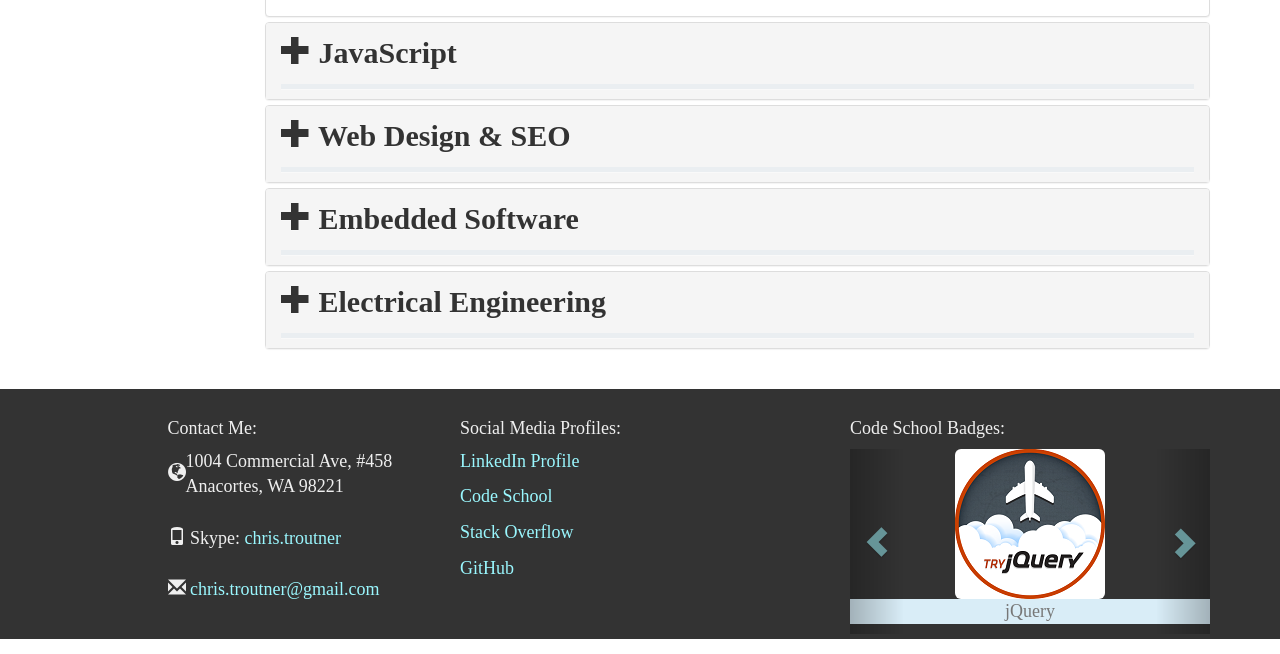
==== commit ddeeefee: "Added Scrolling Added both Bootstrap Scrollspy and my own hand-rolled scrolling functionality. Right" ====
--- a/index.html
+++ b/index.html
@@ -61,7 +61,7 @@
   </style>
 </head>
   
-<body ng-controller='PrimaryController as PC'>
+<body ng-controller='PrimaryController as PC' data-spy="scroll" data-target=".navbar" data-offset="50">
   <header class='navbar navbar-default navbar-fixed-top'>
     <nav class='container' role='navigation'>
       <div class='navbar-header'>
@@ -98,7 +98,7 @@
     </nav>
   </header>
 
-  <section>
+  <section id="#scrollspysection">
     <div class='container'>
 
       <!-- Need to add a row of space so that the static nav bar doesn't bleed into the Container. Not sure if <br> is the best html to use anymore. -->
--- a/css/app.css
+++ b/css/app.css
@@ -4,6 +4,8 @@
   font-weight: 400;
 	font-size: 18px;
 	color: #333;
+  //position needed to use Scrollspy
+  position: relative;
 }
 h1{
 	font-size: 40px;
